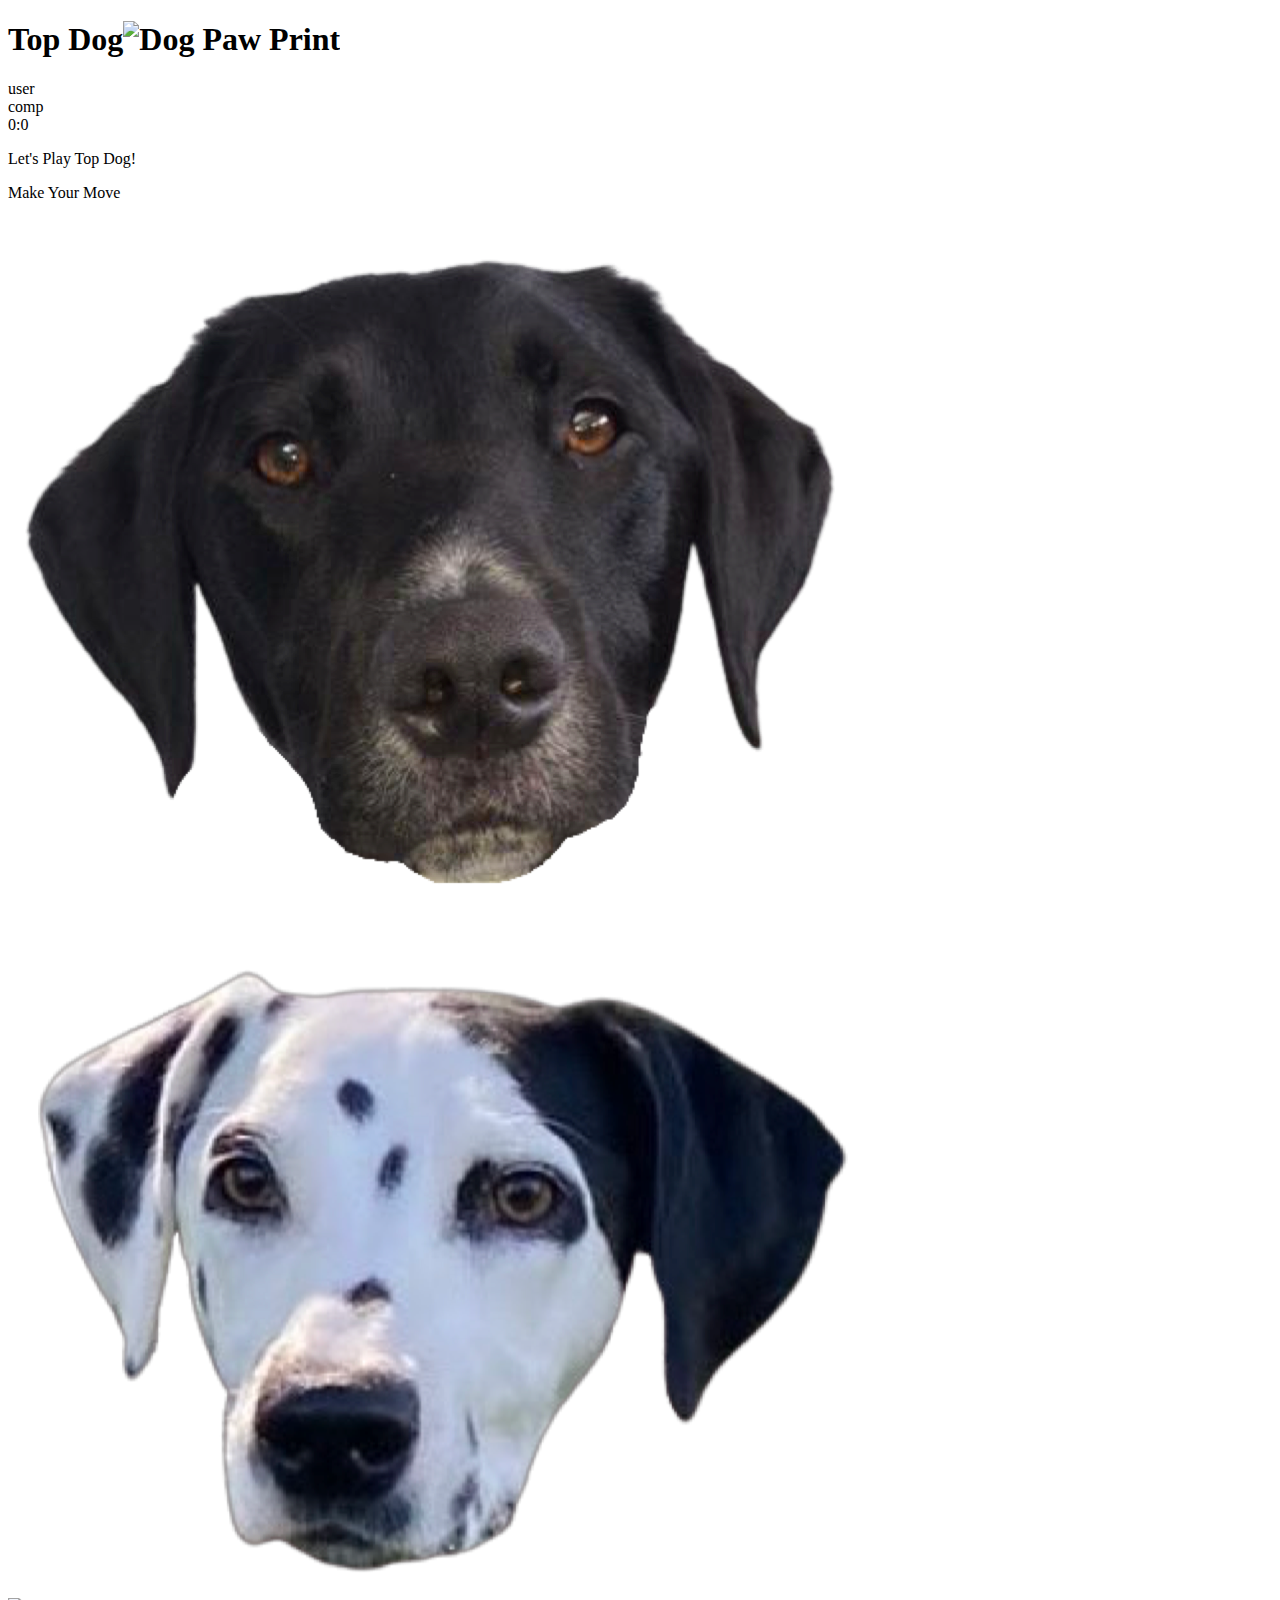
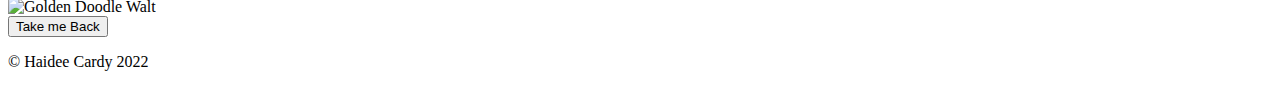
==== main.html @ a8c7c560 "Update main.html" ====
<!DOCTYPE html>
<html lang="en">
<head>
  <meta charset="UTF-8">
  <meta http-equiv="X-UA-Compatible" content="IE=edge">
  <meta name="viewport" content="width=device-width, initial-scale=1.0">
  <title>Top Dog</title>
  <link rel="stylesheet" href="style.css">
  <link rel="preconnect" href="https://fonts.googleapis.com">
<link rel="preconnect" href="https://fonts.gstatic.com" crossorigin>
<link href="https://fonts.googleapis.com/css2?family=Square+Peg&display=swap" rel="stylesheet">
<link rel="preconnect" href="https://fonts.googleapis.com">
<link rel="preconnect" href="https://fonts.gstatic.com" crossorigin>
<link href="https://fonts.googleapis.com/css2?family=Source+Sans+Pro:wght@300&display=swap" rel="stylesheet">
</head>
<body>
  <header>
    
    <h1>Top Dog<img id="paw" src="img/paw.png" alt="Dog Paw Print"></h1>
    
  </header>

  <div class="score-board">
    <div id="user-label"class="badge">user</div>
    <div id="computer-label"class="badge">comp</div>
    <span id="user-score">0</span>:<span id="computer-score">0</span>
  </div>

  <div class="result">
    <p>Let's Play Top Dog!</p>
  </div>

  <p id="action-message">Make Your Move</p>

  <div class="choices">

    <div class="choice" id="f">
      <img src="img/fredHead.png" alt="Springador Fred">
    </div>

    <div class="choice" id="o">
        <img src="img/oliveHead.png" alt=" Dalmatian Olive"> 
    </div>

    <div class="choice" id="w">
      <img src="img/waltHead.png" alt=" Golden Doodle Walt">
    </div>
  </div>

  <div id="lets-play">
    <a href="index.html"><button class="button">Take me Back</button></a>
    </div>  
  
  <footer>
    <p> © Haidee Cardy 2022 </p>
  </footer>

  <script src="./app.js"></script>  
</body>
</html>
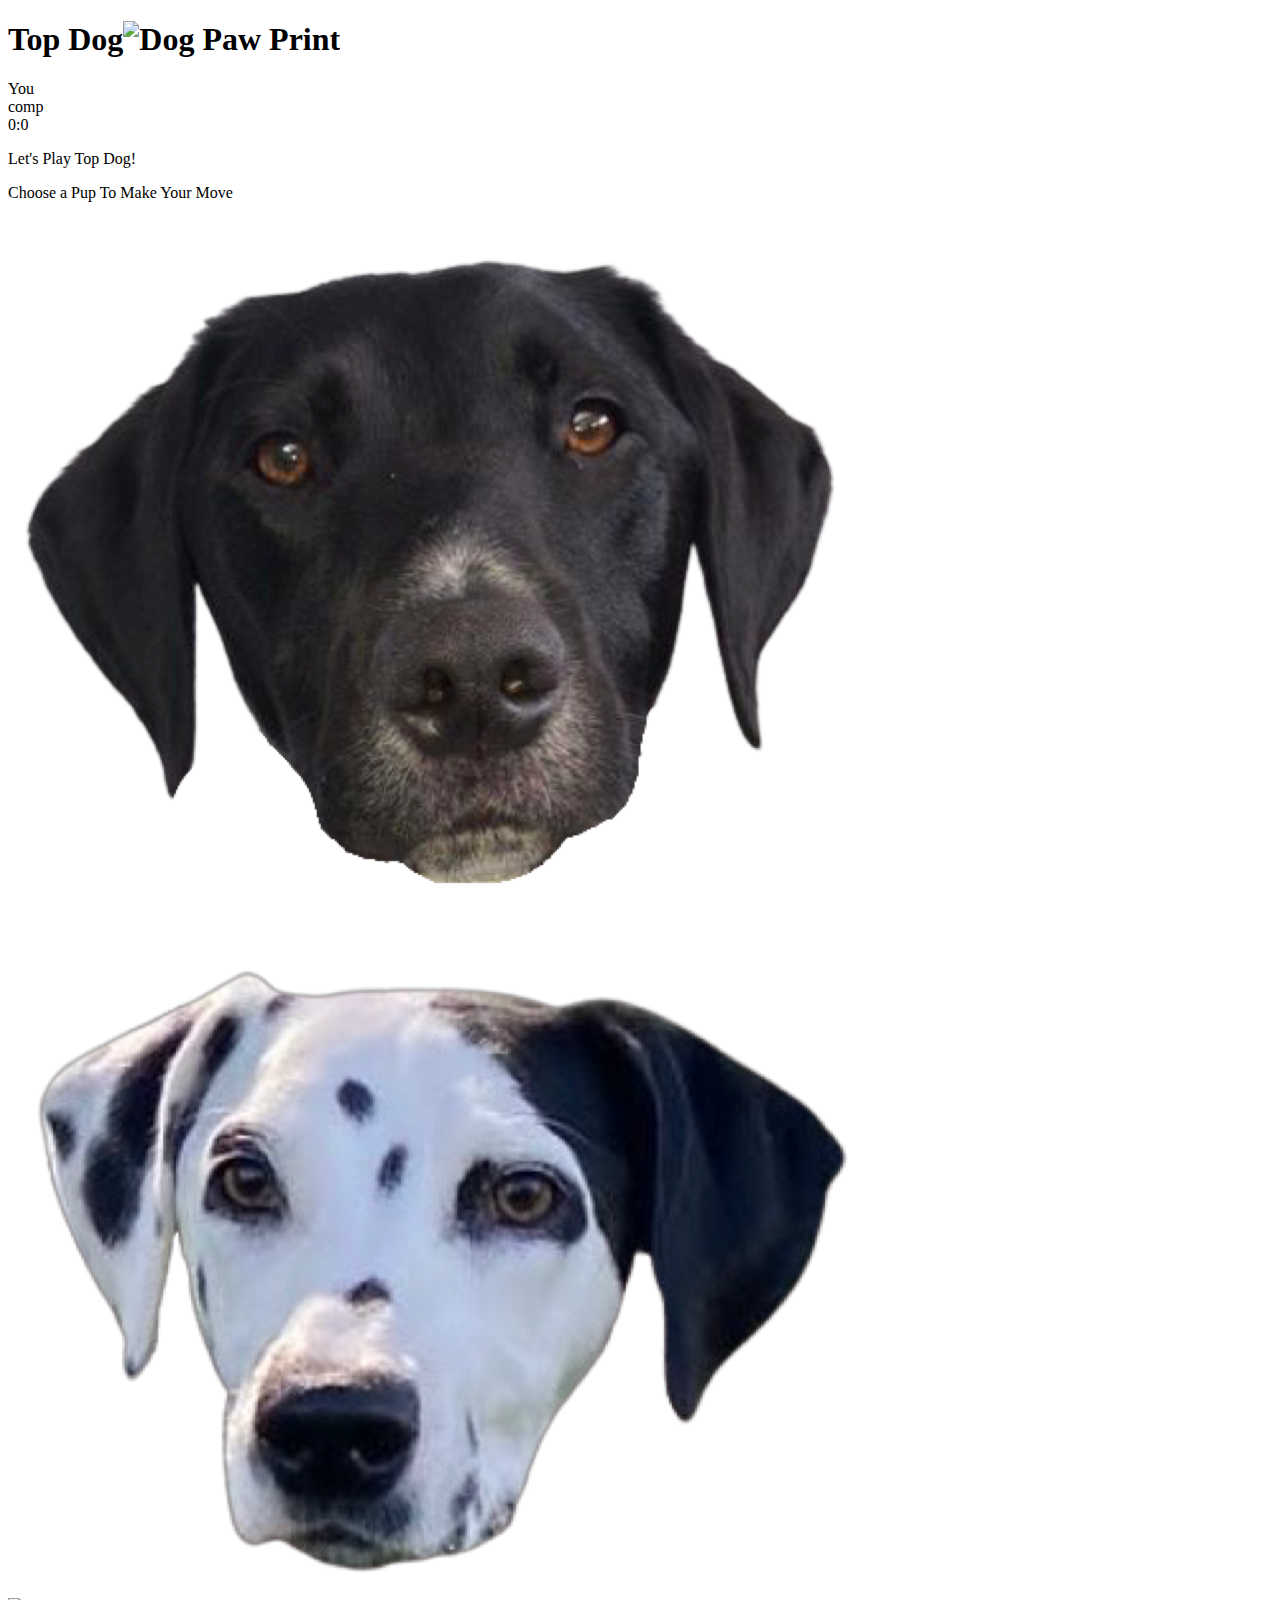
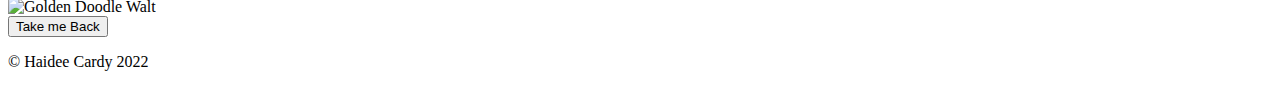
==== commit a03c7792: "update" ====
--- a/main.html
+++ b/main.html
@@ -21,7 +21,7 @@
   </header>
 
   <div class="score-board">
-    <div id="user-label"class="badge">user</div>
+    <div id="user-label"class="badge">You</div>
     <div id="computer-label"class="badge">comp</div>
     <span id="user-score">0</span>:<span id="computer-score">0</span>
   </div>
@@ -30,7 +30,7 @@
     <p>Let's Play Top Dog!</p>
   </div>
 
-  <p id="action-message">Make Your Move</p>
+  <p id="action-message">Choose a Pup To Make Your Move</p>
 
   <div class="choices">
 
